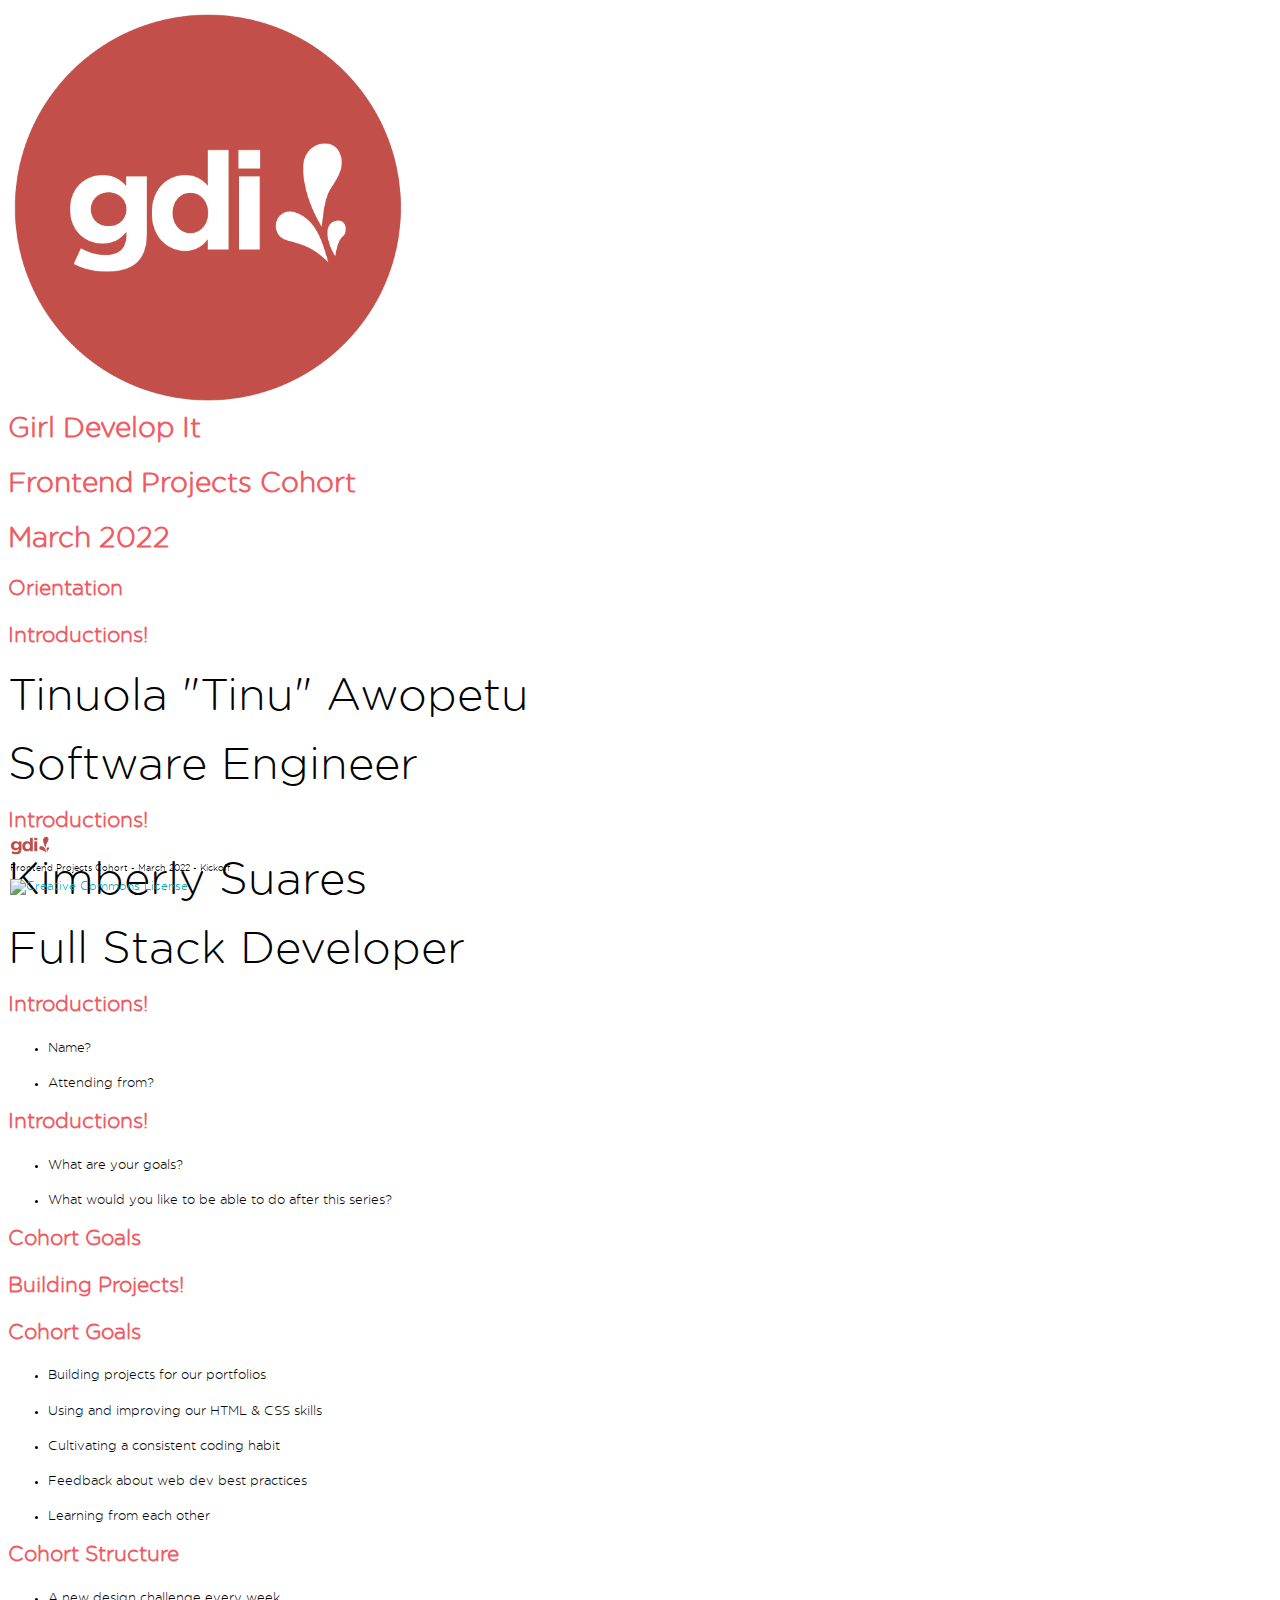
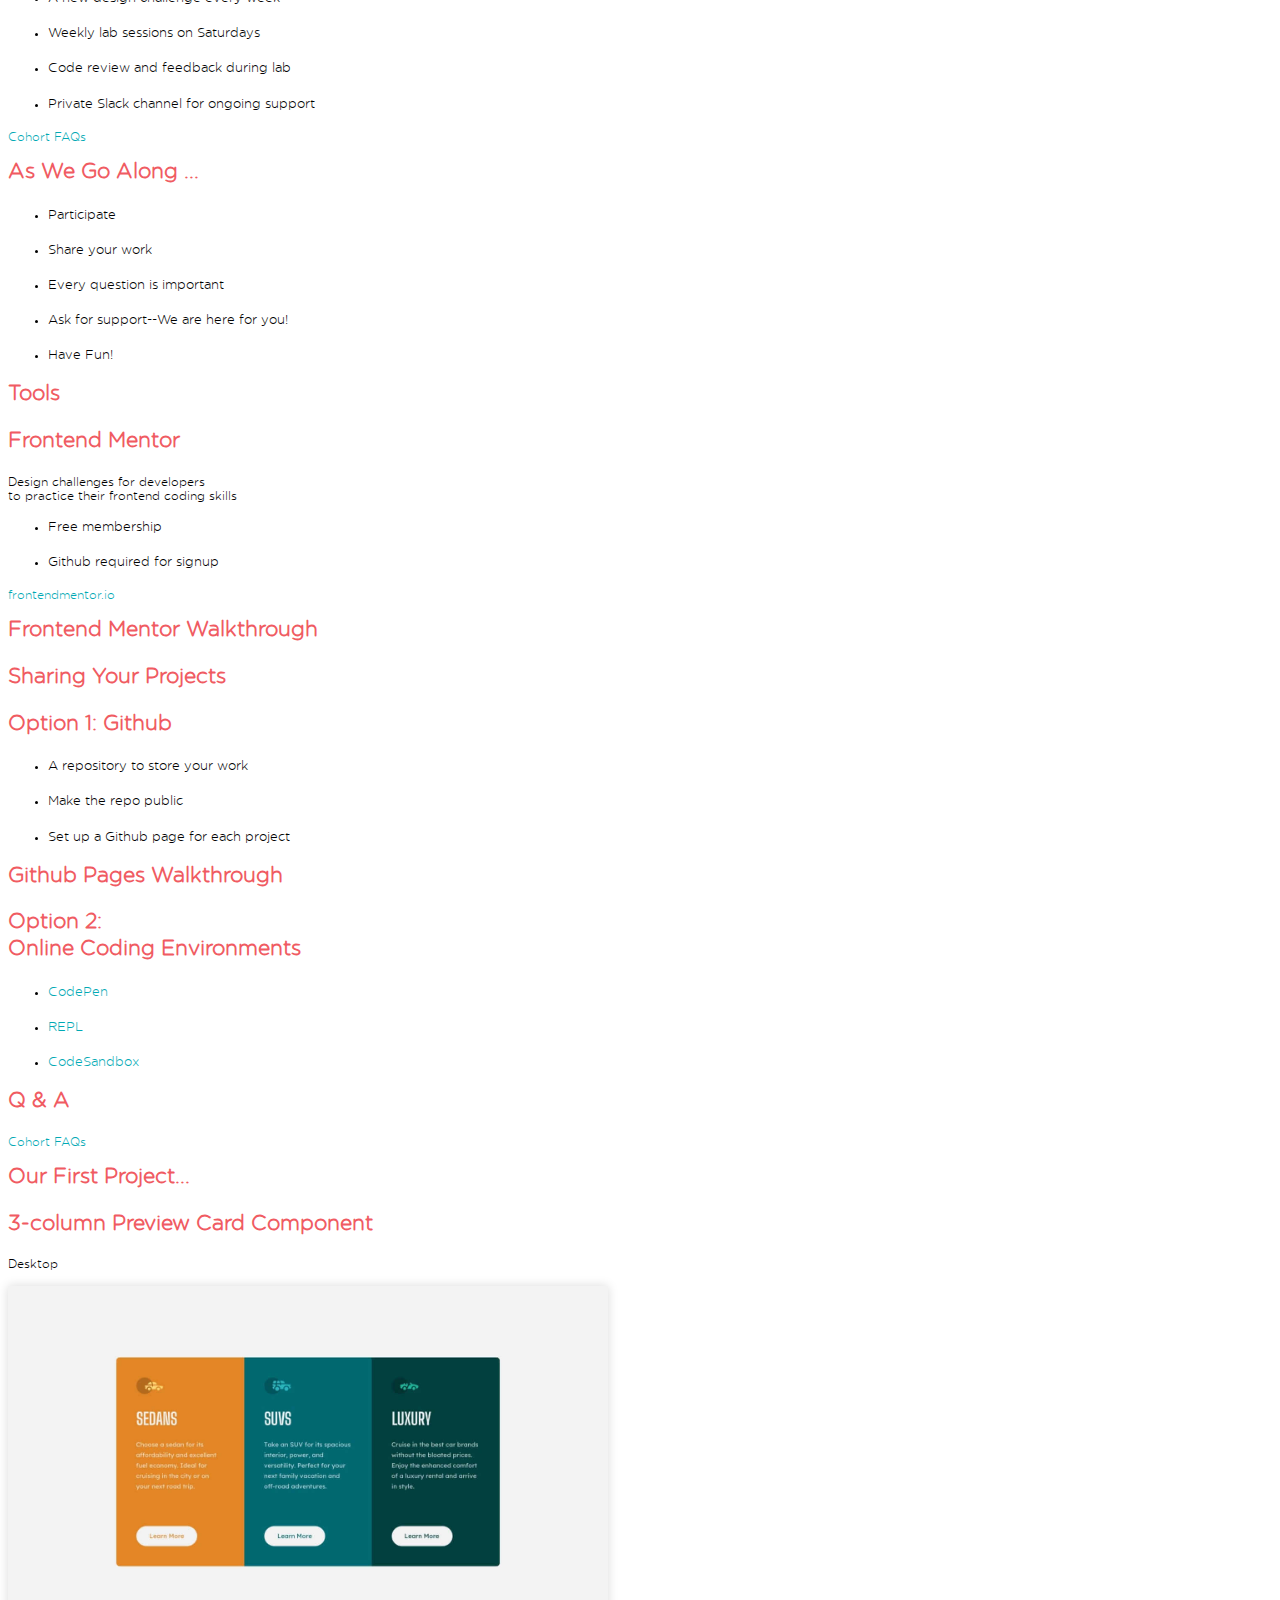
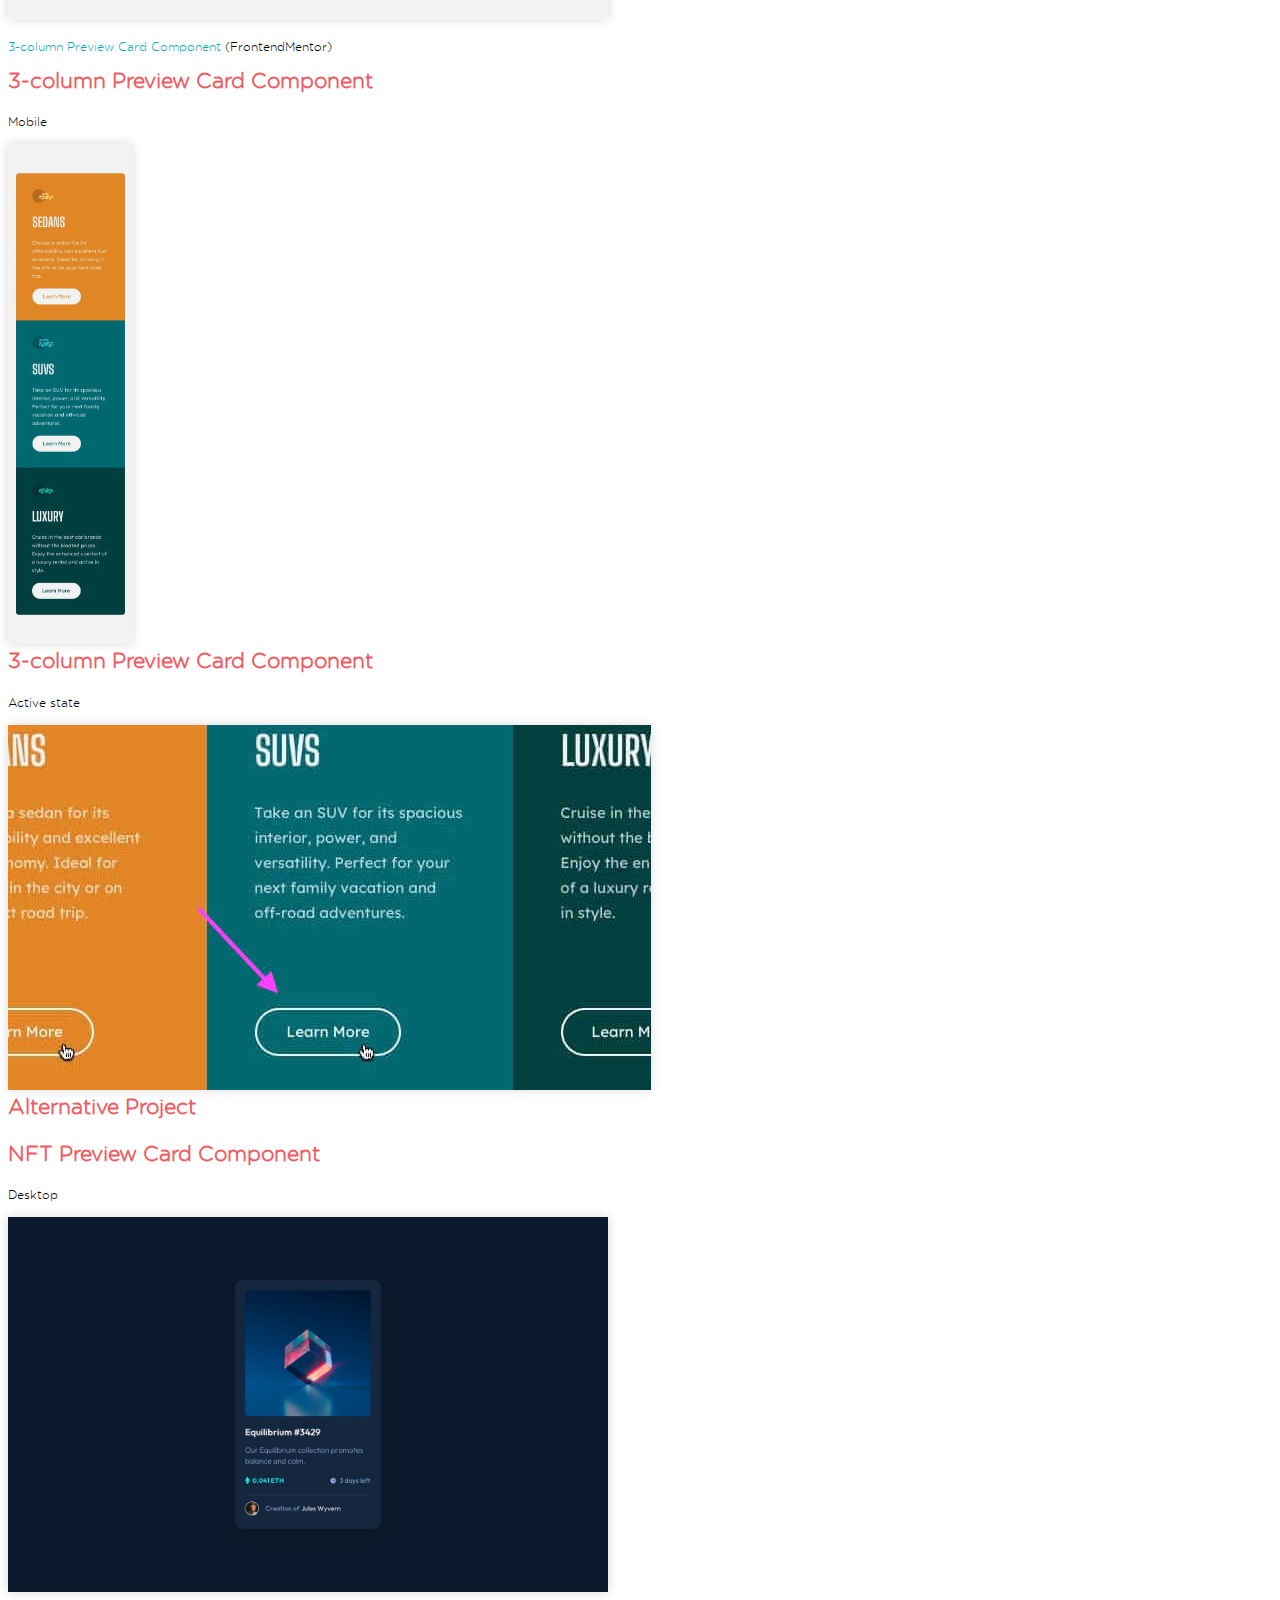
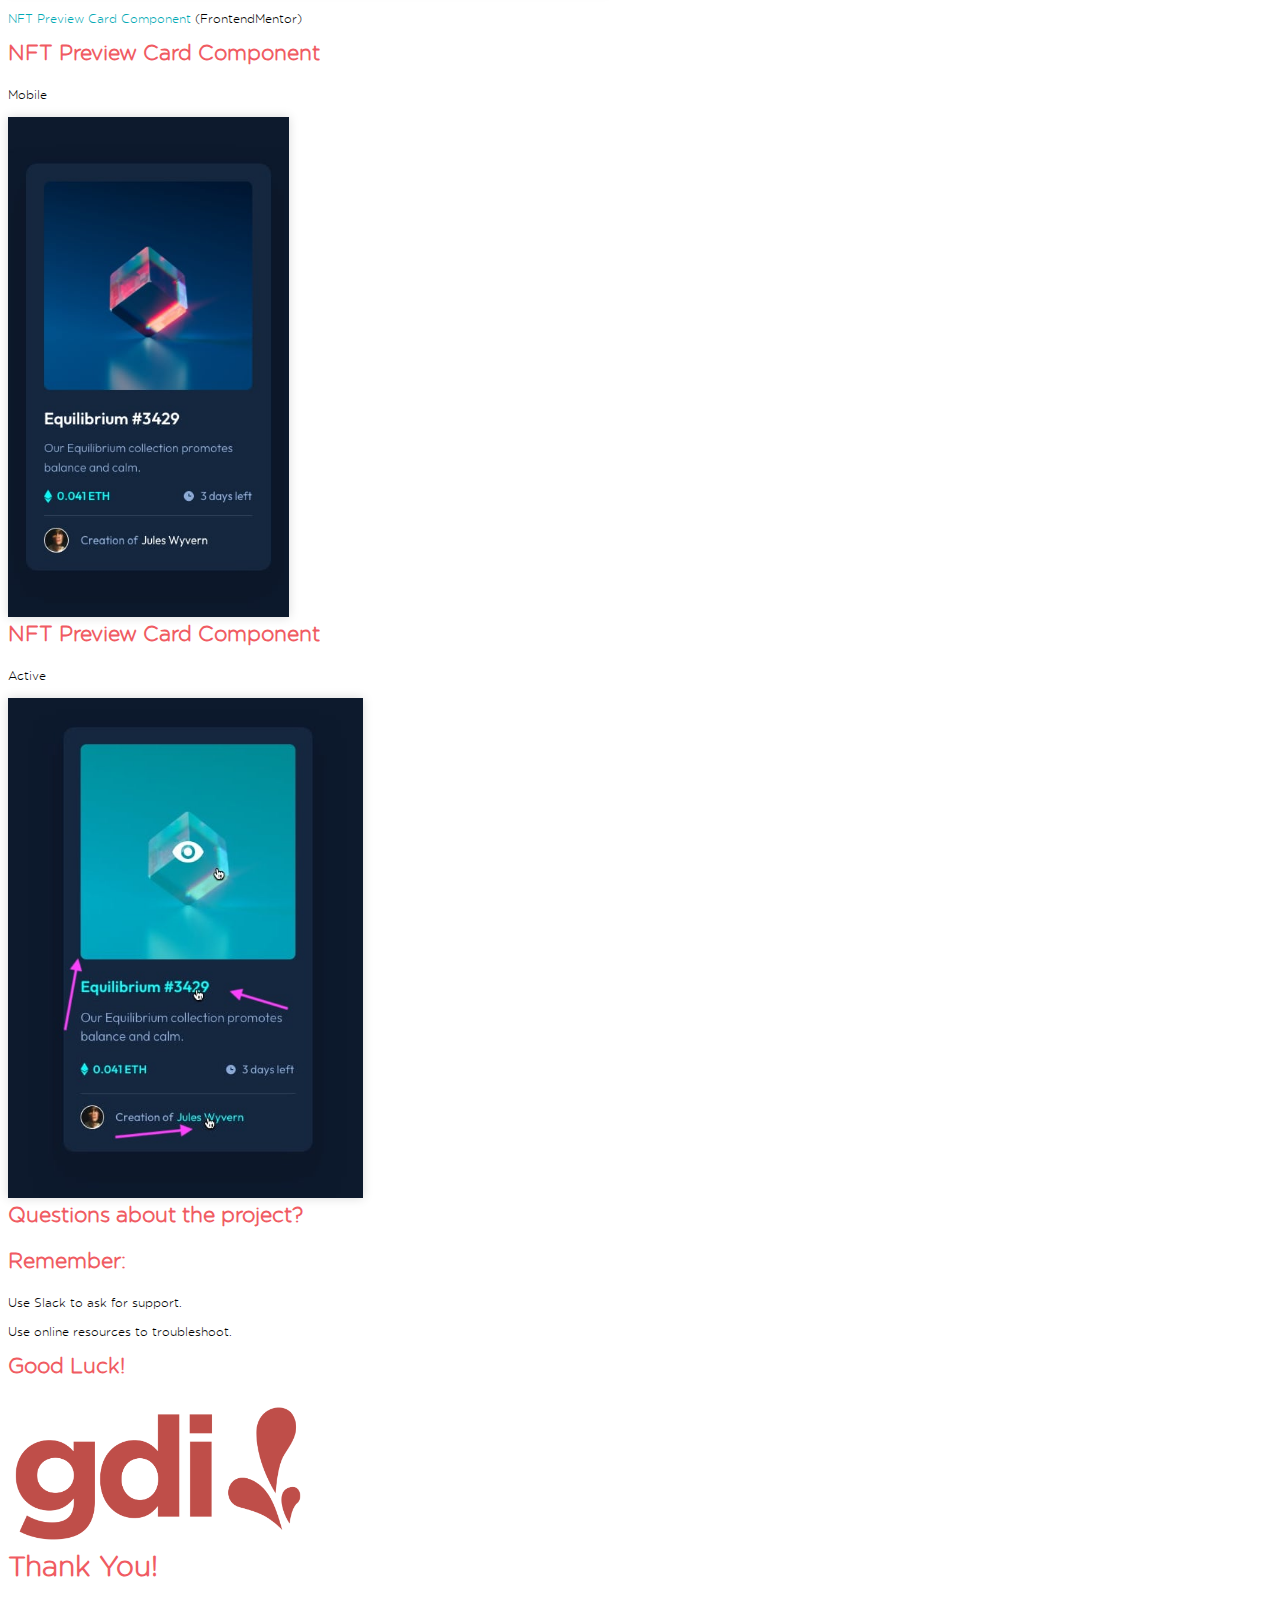
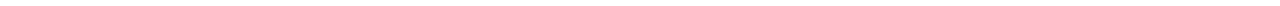
==== cohort02_2023-01/index.html @ bb8d2628 "Updates folder index files and folder naming" ====
<!doctype html>
<html>

<head>
  <meta charset="utf-8">
  <meta name="viewport" content="width=device-width, initial-scale=1.0, maximum-scale=1.0, user-scalable=no">
  <meta name="description" content="Girl Develop It - Frontend Projects Cohort Series">
  <meta name="author" content="Girl Develop It">
  <meta name="apple-mobile-web-app-capable" content="yes" />
  <meta name="apple-mobile-web-app-status-bar-style" content="black-translucent" />

  <!-- Update with GDI Course Name -->
  <title>GDI - Frontend Projects Cohort 1 - March 2022</title>

  <link rel="icon" type="image/x-icon" href="./assets/images/favicon.ico" />

  <!-- RevealJS CDN -->
  <link rel="stylesheet" href="https://cdn.jsdelivr.net/npm/reveal.js@4.1.0/dist/reset.css">
  <link rel="stylesheet" href="https://cdn.jsdelivr.net/npm/reveal.js@4.1.0/dist/reveal.css">
  <link rel="stylesheet" href="https://cdn.jsdelivr.net/npm/reveal.js@4.1.0/dist/theme/simple.css" id="theme">

  <!-- GDI Custom Theme -->
  <link rel="stylesheet" href="./assets/css/gdi-theme.css">

  <!-- Theme used for syntax highlighted code -->
  <link rel="stylesheet" href="https://cdnjs.cloudflare.com/ajax/libs/highlight.js/11.1.0/styles/monokai.min.css">
  <style>
    p.gdi-p {
      font-size: 32px;
      line-height: 1.5;
    }
  </style>
</head>

<body>
  <div class="reveal">
    <!-- Start of Slides container -- Any section element in this container is displayed as a slide -->
    <div class="slides">

      <!-- Opening Slide -->
      <section>
        <img src="./assets/images/gdi-logos/GDI-Circle-Logo_Peach.png" alt="GDI Logo" width="400px" class="noborder" />
        <br>
        <h2 style="font-weight: bolder;">Girl Develop It</h2>
      </section>

      <!-- Course Title -->
      <section>
        <h2>Frontend Projects Cohort</h2>
        <h2>March 2022</h2>
      </section>

      <section>
        <h3>Orientation</h3>
      </section>

      <!-- Instructor Intro -->
      <section>
        <h3>Introductions!</h3>
        <p style="font-size: 45px;">Tinuola "Tinu" Awopetu</p>
        <p style="font-size: 45px;">Software Engineer</p>
      </section>

      <section>
        <h3>Introductions!</h3>
        <p style="font-size: 45px;">Kimberly Suares</p>
        <p style="font-size: 45px;">Full Stack Developer</p>
      </section>

      <!-- Student Intros -->
      <section>
        <h3>Introductions!</h3>
        <ul>
          <li>Name?</li>
          <li>Attending from?</li>
        </ul>
      </section>

      <!-- Student Goals -->
      <section>
        <h3>Introductions!</h3>
        <ul>
          <li>What are your goals?</li>
          <li>What would you like to be able to do after this series?</li>
        </ul>
      </section>

      <!-- Cohort Goals -->
      <section>
        <h3>Cohort Goals</h3>
      </section>

      <section>
        <h3>Building Projects!</h3>
      </section>

      <section>
        <h3>Cohort Goals</h3>
        <ul>
          <li>Building projects for our portfolios</li>
          <li>Using and improving our HTML & CSS skills</li>
          <li>Cultivating a consistent coding habit</li>
          <li>Feedback about web dev best practices</li>
          <li>Learning from each other</li>
        </ul>
      </section>

      <!-- Cohort structure -->
      <section>
        <h3>Cohort Structure</h3>
        <ul>
          <li>A new design challenge every week</li>
          <li>Weekly lab sessions on Saturdays</li>
          <li>Code review and feedback during lab</li>
          <li>Private Slack channel for ongoing support</li>
        </ul>
        <p><a href="https://docs.google.com/document/d/1LED8hKez0gBukB5Dw1C0oKkrjLxn9PTApgfxYg7MMd4/edit" target="_blank"> Cohort FAQs</a></p>
      </section>

      <section>
        <h3>As We Go Along ... </h3>
        <ul>
          <li>Participate</li>
          <li>Share your work</li>
          <li>Every question is important</li>
          <li>Ask for support--We are here for you!</li>
          <li>Have Fun!</li>
        </ul>
      </section>

      <!-- Tools -->
      <section>
        <h3>Tools</h3>
      </section>

      <!-- Frontend Mentor -->
      <section>
        <h3>Frontend Mentor</h3>
        <p>Design challenges for developers <br>to practice their frontend coding skills</p>
        <ul>
          <li>Free membership</li>
          <li>Github required for signup</li>
        </ul>
        <p><a href="https://www.frontendmentor.io/home" target="_blank">frontendmentor.io</a></p>
      </section>

      <section>
        <h3>Frontend Mentor Walkthrough</h3>
      </section>

      <!-- Code reviews -->
      <section>
        <h3>Sharing Your Projects</h3>
      </section>

      <!-- Github -->
      <section>
        <h3>Option 1: Github</h3>
        <ul>
          <li>A repository to store your work</li>
          <li>Make the repo public</li>
          <li>Set up a Github page for each project</li>
        </ul>
      </section>

      <section>
        <h3>Github Pages Walkthrough</h3>
      </section>

      <!-- Online coding env -->
      <section>
        <h3>Option 2: <br>Online Coding Environments</h3>
        <ul>
          <li><a href="https://codepen.io/" target="_blank">CodePen</a></li>
          <li><a href="https://repl.it/~" target="_blank">REPL</a></li>
          <li><a href="https://codesandbox.io/" target="_blank">CodeSandbox</a></li>
        </ul>
      </section>

      <!-- Q & G -->
      <section>
        <h3>Q & A</h3>
        <p><a href="https://docs.google.com/document/d/1LED8hKez0gBukB5Dw1C0oKkrjLxn9PTApgfxYg7MMd4/edit" target="_blank"> Cohort FAQs</a></p>
      </section>

      <!-- First project -->
      <section>
        <h3>Our First Project...</h3>
      </section>

      <section>
        <h3>3-column Preview Card Component</h3>
        <p>Desktop</p>
        <img src="./assets/images/3col-desktop-design.jpg" width="600px" alt="">
        <p><a href="https://www.frontendmentor.io/challenges/3column-preview-card-component-pH92eAR2-" target="_blank">3-column Preview Card Component</a> (FrontendMentor)</p>
      </section>

      <section>
        <h3>3-column Preview Card Component</h3>
        <p>Mobile</p>
        <img src="./assets/images/3col-mobile-design.jpg" alt="">
      </section>

      <section>
        <h3>3-column Preview Card Component</h3>
        <p>Active state</p>
        <img src="./assets/images/3col-active-states.jpg" alt="">
      </section>

      <section>
        <h3>Alternative Project</h3>
      </section>

      <section>
        <h3>NFT Preview Card Component</h3>
        <p>Desktop</p>
        <img src="./assets/images/nft-desktop-design.jpg" width="600px" alt="">
        <p><a href="https://www.frontendmentor.io/challenges/nft-preview-card-component-SbdUL_w0U" target="_blank">NFT Preview Card Component</a> (FrontendMentor)</p>
      </section>

      <section>
        <h3>NFT Preview Card Component</h3>
        <p>Mobile</p>
        <img src="./assets/images/nft-mobile-design.jpg" alt="">
      </section>

      <section>
        <h3>NFT Preview Card Component</h3>
        <p>Active</p>
        <img src="./assets/images/nft-active-states.jpg" alt="">
      </section>

      <section>
        <h3>Questions about the project?</h3>
      </section>

      <section>
        <h3>Remember:</h3>
        <p>Use Slack to ask for support.</p>
        <p>Use online resources to troubleshoot.</p>
      </section>

      <section>
        <h3>Good Luck!</h3>
      </section>

      <!-- Thank You -->
      <section>
        <img src="./assets/images/gdi-logos/GDI-Logo_Peach.png" alt="GDI Logo" width="300px" class="noborder" />
        <br>
        <h2>Thank You!</h2>
      </section>

    </div> <!-- End of Slides container -->

    <footer>
      <!-- Update with Course Name -->
      <div class="copyright">
        <img src="./assets/images/gdi-logos/GDI-Logo_Peach.png" alt="GDI Logo" width="40px" class="noborder" />
        <p>Frontend Projects Cohort - March 2022 - Kickoff</p>
        <a rel="license" href="http://creativecommons.org/licenses/by-nc/3.0/deed.en_US"><img
            alt="Creative Commons License" style="border-width:0"
            src="http://i.creativecommons.org/l/by-nc/3.0/80x15.png" /></a>
      </div>
    </footer>
  </div> <!-- End of Reveal wrapper -->

  <!-- REVEAL.JS Script Files - Do Not Edit -->
  <script src="https://cdn.jsdelivr.net/npm/reveal.js@4.1.0/dist/reveal.js"></script>
  <script src="https://cdn.jsdelivr.net/npm/reveal.js@4.1.0/plugin/highlight/highlight.js"></script>
  <script src="https://cdn.jsdelivr.net/npm/highlightjs-badge@0.1.9/highlightjs-badge.min.js"></script>
  <script src="https://cdnjs.cloudflare.com/ajax/libs/jsPlumb/2.15.5/js/jsplumb.min.js"></script>
  <script>
    const srcUrlPrefix = "https://cdn.jsdelivr.net/npm/reveal.js@4.1.0/";
    Reveal.initialize({
      hash: true,
      center: true,
      slideNumber: true,
      showNotes: false,
      margin: 0.1,
      preloadIframes: true,
      plugins: [RevealHighlight],
      pdfSeparateFragments: true
    });

    // add HighlightJS-badge (options are optional)
    var options = {
      copyIconContent: "📄",
      checkIconContent: "✅"
    };
    window.highlightJsBadge(options);

    if (window.location.search == "?print-pdf") {
      var uncounted = document.querySelectorAll("[data-visibility='uncounted']");
      uncounted.forEach(node => {
        node.parentNode.classList.add("no-print")
      })
    }
  </script>
</body>
</html>
---- cohort02_2023-01/assets/css/gdi-theme.css ----
@font-face {
	font-family: Gotham-Round;
	src: local('Gotham-Round'),
		url(../fonts/gothamrnd-light-webfont.ttf) format('truetype');
	font-weight: 400;
	font-style: normal;
}

.reveal,
body {
	font-family: Gotham-Round, sans-serif;
}

.reveal h1,
.reveal h2,
.reveal h3,
.reveal h4,
.reveal h5,
.reveal h6 {
	font-family: Gotham-Round, sans-serif;
	margin: 0 0 20px;
	color: #f05b62;
	line-height: 1.25em;
	text-transform: none;
}

.reveal h1 {
	font-size: 2.33331em;
}
.reveal h2 {
	font-size: 1.73332em;
}
.reveal h3 {
	font-size: 1.33332em;
}
.reveal h4 {
	font-size: 0.99999em;
}
.reveal h5 {
	font-size: 0.66666em;
}
.reveal h6 {
	font-size: 0.33333em;
}
.reveal p,
.reveal table {
	font-size: 0.75em;
}
.reveal p {
	margin: 15px 0;
}

::-moz-selection {
	color: #fff;
	background: #ff5e99;
	text-shadow: none;
}

::selection {
	color: #fff;
	background: #ff5e99;
	text-shadow: none;
}

.reveal a:not(.image) {
	color: #01a9b4;
	text-decoration: none;
	transition: color 0.15s ease;
}

.reveal a:not(.image):hover {
	color: #f9b8bb;
	text-shadow: none;
	border: none;
}

.reveal .roll span:after {
	color: #fff;
	background: #01a9b4;
}

.reveal section img {
	box-shadow: 0 0 10px rgba(0, 0, 0, 0.15);
	transition: all 0.2s linear;
	max-height: 500px;
	max-width: 80%;
}

.reveal a:hover img {
	background: hsla(0, 0%, 100%, 0.2);
	border-color: #01a9b4;
	box-shadow: 0 0 20px rgba(0, 0, 0, 0.55);
}

.reveal section img.noborder {
	border-width: 0;
	box-shadow: none;
}

.reveal .controls {
	color: #01a9b4;
}

.reveal .progress span {
	background: #01a9b4;
	transition: width 0.8s cubic-bezier(0.26, 0.86, 0.44, 0.985);
}

.flex {
	display: flex;
	justify-content: space-around;
	flex-wrap: wrap;
}
.flex .cta {
	width: 40%;
	margin: 10px 0;
}
.reveal .cta {
	display: inline-block;
	padding: 20px;
	color: #d8ae64;
	border-radius: 6px;
	background-color: #01a9b4;
	text-transform: uppercase;
	font-size: 0.6em;
	letter-spacing: 1px;
	font-weight: bold;
}

.reveal .cta:not(.image) {
	color: #fff;
	transition: background-color 1s ease;
}

.reveal .cta:not(.image):hover {
	background-color: #2a4758;
	color: #fff;
}

.reveal .cta.inactive {
	background: #333;
}
.reveal .inactive {
	pointer-events: none;
}

.reveal footer {
	position: fixed;
	width: 100%;
	bottom: 0;
	left: 0;
}

.reveal footer .copyright {
	font-size: 0.75rem;
	padding: 0 10px;
}

.reveal footer .copyright img,
.reveal footer .copyright a img {
	margin: 5px 0;
}

.reveal footer .copyright p {
	margin: 0;
}

.reveal pre {
	font-size: 0.5em;
	margin: 15px auto;
	line-height: 1em;
}

.reveal small {
	font-size: 0.5em;
}

.reveal .slide-number {
	background-color: rgba(0, 0, 0, 0.2);
}

ol,
ul {
	font-size: 0.8em;
	line-height: 1.75;
}

li {
  line-height: 1.5;
  margin-bottom: 1rem;
}

.left-align {
	text-align: left;
}

.flex-container {
	display: flex;
	justify-content: space-between;
}

.flex-item {
	flex-basis: 48%;
}

.reveal section > .flex-container img {
	max-width: 100%;
}

.flex-item img {
	margin: 0;
}
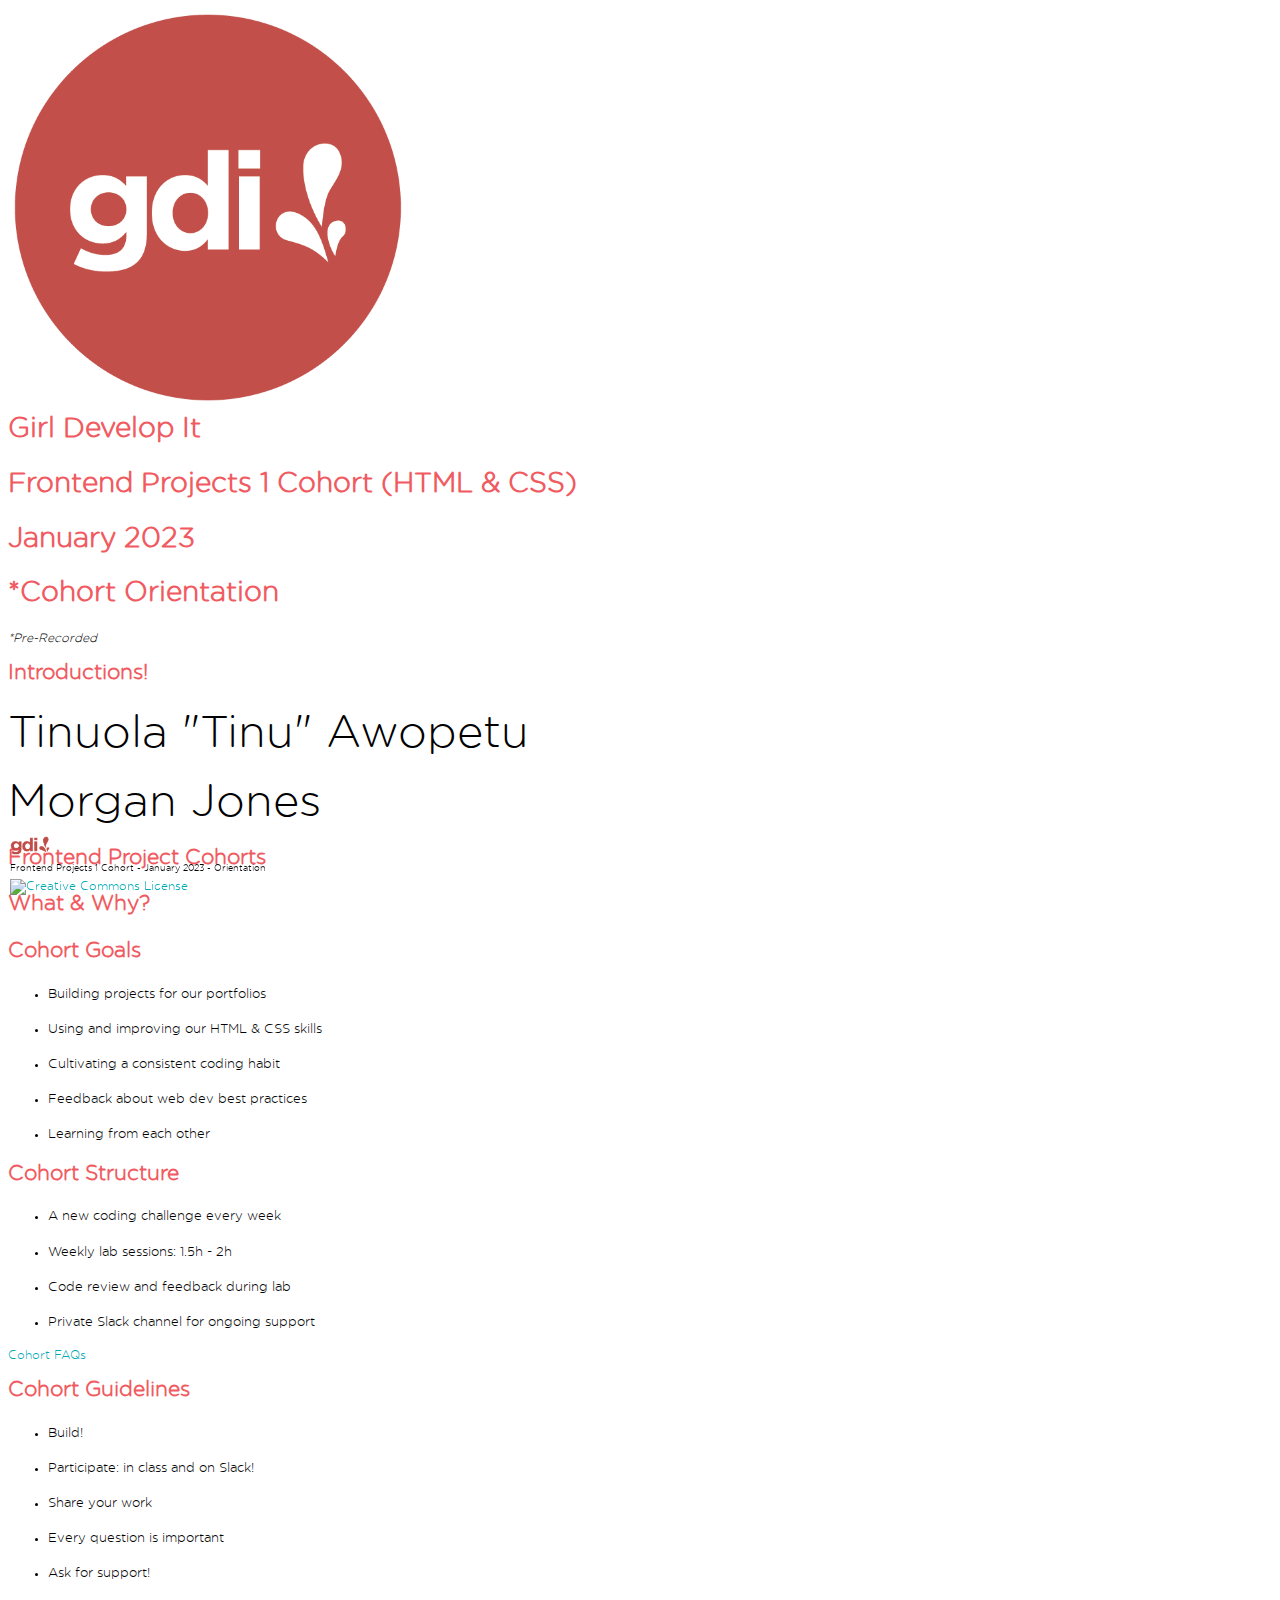
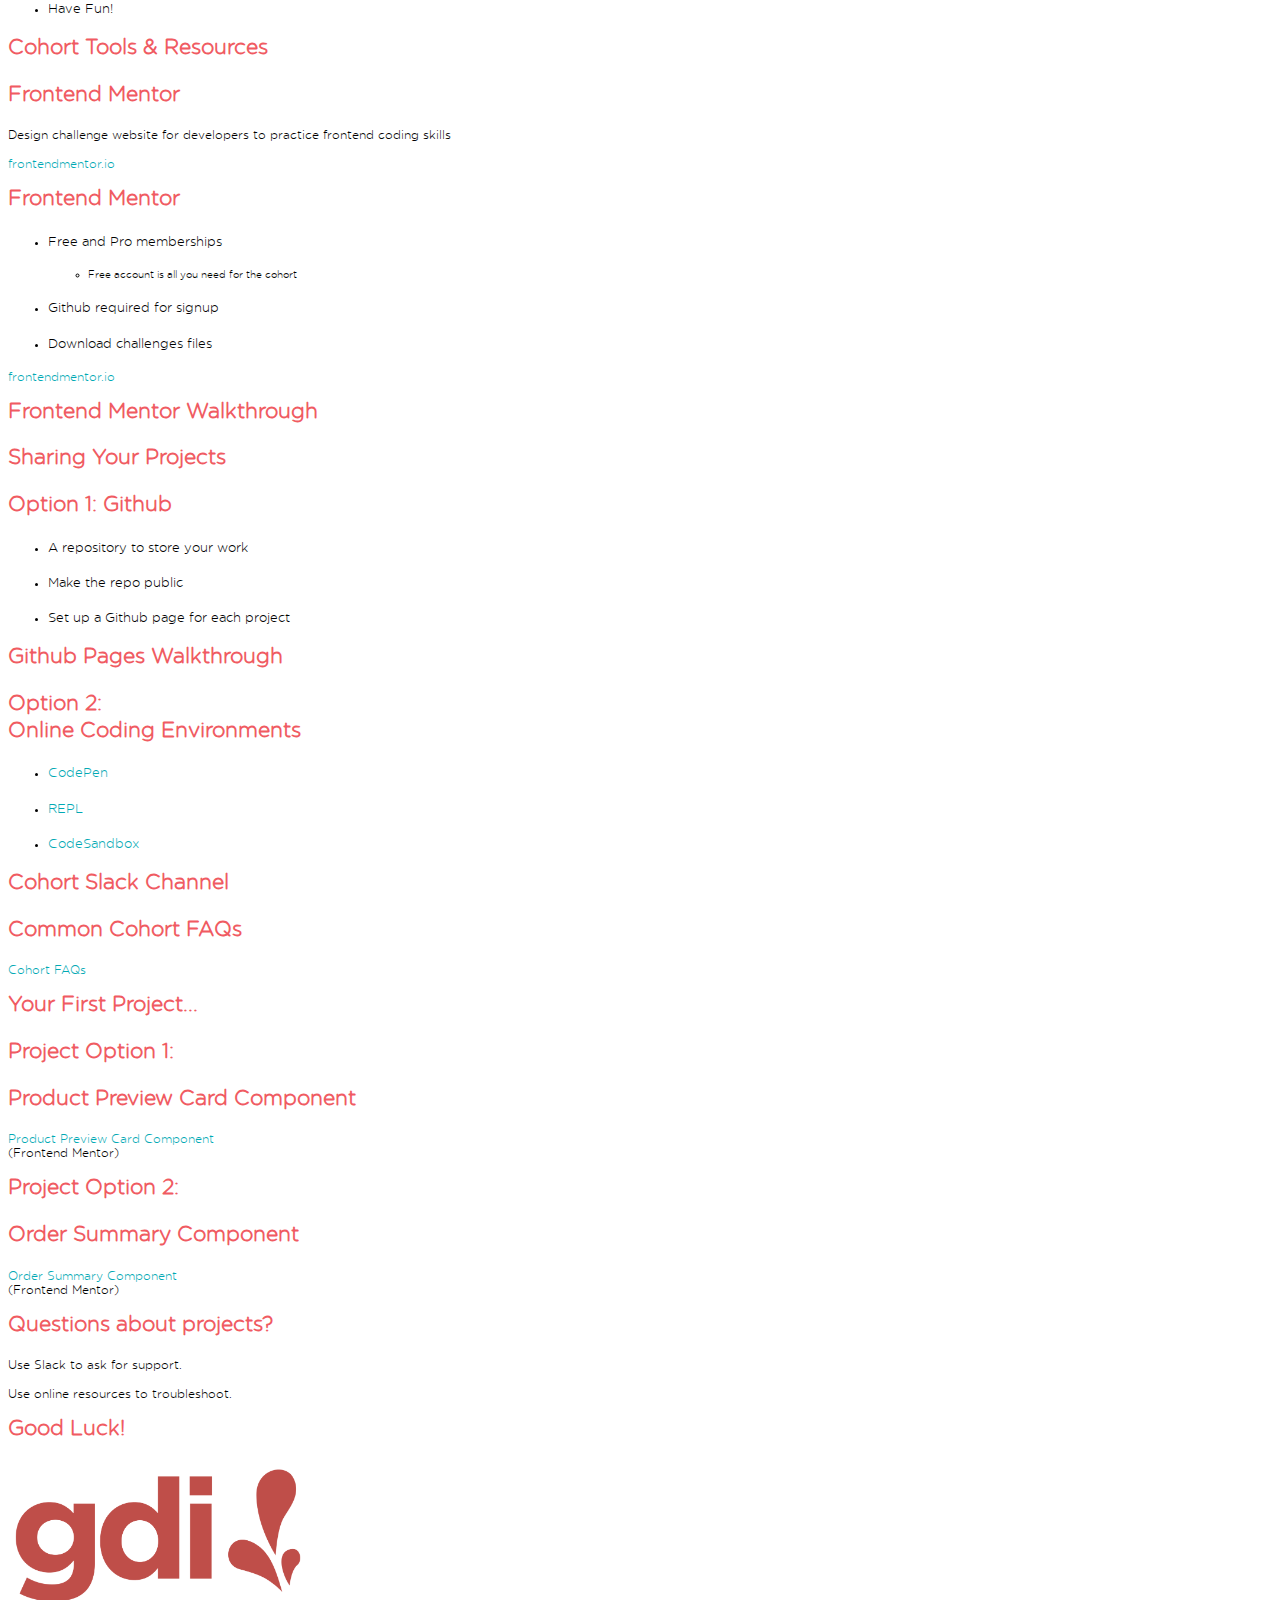
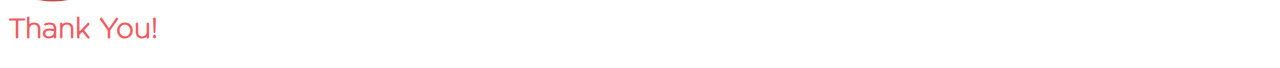
==== commit e11d18b9: "Creates content for cohort02 slides" ====
--- a/cohort02_2023-01/index.html
+++ b/cohort02_2023-01/index.html
@@ -10,7 +10,7 @@
   <meta name="apple-mobile-web-app-status-bar-style" content="black-translucent" />
 
   <!-- Update with GDI Course Name -->
-  <title>GDI - Frontend Projects Cohort 1 - March 2022</title>
+  <title>GDI - Frontend Projects Cohort 1 - January 2023</title>
 
   <link rel="icon" type="image/x-icon" href="./assets/images/favicon.ico" />
 
@@ -24,12 +24,6 @@
 
   <!-- Theme used for syntax highlighted code -->
   <link rel="stylesheet" href="https://cdnjs.cloudflare.com/ajax/libs/highlight.js/11.1.0/styles/monokai.min.css">
-  <style>
-    p.gdi-p {
-      font-size: 32px;
-      line-height: 1.5;
-    }
-  </style>
 </head>
 
 <body>
@@ -46,54 +40,28 @@
 
       <!-- Course Title -->
       <section>
-        <h2>Frontend Projects Cohort</h2>
-        <h2>March 2022</h2>
-      </section>
-
-      <section>
-        <h3>Orientation</h3>
+        <h2>Frontend Projects 1 Cohort (HTML & CSS)</h2>
+        <h2>January 2023</h2>
+      </section>
+
+      <section>
+        <h2>*Cohort Orientation</h2>
+        <p style="font-style: italic">*Pre-Recorded</p>
       </section>
 
       <!-- Instructor Intro -->
       <section>
         <h3>Introductions!</h3>
         <p style="font-size: 45px;">Tinuola "Tinu" Awopetu</p>
-        <p style="font-size: 45px;">Software Engineer</p>
-      </section>
-
-      <section>
-        <h3>Introductions!</h3>
-        <p style="font-size: 45px;">Kimberly Suares</p>
-        <p style="font-size: 45px;">Full Stack Developer</p>
-      </section>
-
-      <!-- Student Intros -->
-      <section>
-        <h3>Introductions!</h3>
-        <ul>
-          <li>Name?</li>
-          <li>Attending from?</li>
-        </ul>
-      </section>
-
-      <!-- Student Goals -->
-      <section>
-        <h3>Introductions!</h3>
-        <ul>
-          <li>What are your goals?</li>
-          <li>What would you like to be able to do after this series?</li>
-        </ul>
-      </section>
-
-      <!-- Cohort Goals -->
-      <section>
-        <h3>Cohort Goals</h3>
-      </section>
-
-      <section>
-        <h3>Building Projects!</h3>
-      </section>
-
+        <p style="font-size: 45px;">Morgan Jones</p>
+      </section>
+
+      <section>
+        <h3>Frontend Project Cohorts</h3>
+        <h3>What & Why?</h3>
+      </section>
+
+      <!-- Cohort Intro -->
       <section>
         <h3>Cohort Goals</h3>
         <ul>
@@ -109,8 +77,8 @@
       <section>
         <h3>Cohort Structure</h3>
         <ul>
-          <li>A new design challenge every week</li>
-          <li>Weekly lab sessions on Saturdays</li>
+          <li>A new coding challenge every week</li>
+          <li>Weekly lab sessions: 1.5h - 2h</li>
           <li>Code review and feedback during lab</li>
           <li>Private Slack channel for ongoing support</li>
         </ul>
@@ -118,28 +86,38 @@
       </section>
 
       <section>
-        <h3>As We Go Along ... </h3>
-        <ul>
-          <li>Participate</li>
+        <h3>Cohort Guidelines</h3>
+        <ul>
+          <li>Build!</li>
+          <li>Participate: in class and on Slack!</li>
           <li>Share your work</li>
           <li>Every question is important</li>
-          <li>Ask for support--We are here for you!</li>
+          <li>Ask for support!</li>
           <li>Have Fun!</li>
         </ul>
       </section>
 
       <!-- Tools -->
       <section>
-        <h3>Tools</h3>
+        <h3>Cohort Tools & Resources</h3>
       </section>
 
       <!-- Frontend Mentor -->
       <section>
         <h3>Frontend Mentor</h3>
-        <p>Design challenges for developers <br>to practice their frontend coding skills</p>
-        <ul>
-          <li>Free membership</li>
+        <p>Design challenge website for developers to practice frontend coding skills</p>
+        <p><a href="https://www.frontendmentor.io/home" target="_blank">frontendmentor.io</a></p>
+      </section>
+
+      <section>
+        <h3>Frontend Mentor</h3>
+        <ul>
+          <li>Free and Pro memberships</li>
+          <ul>
+            <li>Free account is all you need for the cohort</li>
+          </ul>
           <li>Github required for signup</li>
+          <li>Download challenges files</li>
         </ul>
         <p><a href="https://www.frontendmentor.io/home" target="_blank">frontendmentor.io</a></p>
       </section>
@@ -177,65 +155,40 @@
         </ul>
       </section>
 
-      <!-- Q & G -->
-      <section>
-        <h3>Q & A</h3>
+      <!-- Cohort Slack -->
+      <section>
+        <h3>Cohort Slack Channel</h3>
+      </section>
+
+      <!-- Q & A -->
+      <section>
+        <h3>Common Cohort FAQs</h3>
         <p><a href="https://docs.google.com/document/d/1LED8hKez0gBukB5Dw1C0oKkrjLxn9PTApgfxYg7MMd4/edit" target="_blank"> Cohort FAQs</a></p>
       </section>
 
       <!-- First project -->
       <section>
-        <h3>Our First Project...</h3>
-      </section>
-
-      <section>
-        <h3>3-column Preview Card Component</h3>
-        <p>Desktop</p>
-        <img src="./assets/images/3col-desktop-design.jpg" width="600px" alt="">
-        <p><a href="https://www.frontendmentor.io/challenges/3column-preview-card-component-pH92eAR2-" target="_blank">3-column Preview Card Component</a> (FrontendMentor)</p>
-      </section>
-
-      <section>
-        <h3>3-column Preview Card Component</h3>
-        <p>Mobile</p>
-        <img src="./assets/images/3col-mobile-design.jpg" alt="">
-      </section>
-
-      <section>
-        <h3>3-column Preview Card Component</h3>
-        <p>Active state</p>
-        <img src="./assets/images/3col-active-states.jpg" alt="">
-      </section>
-
-      <section>
-        <h3>Alternative Project</h3>
-      </section>
-
-      <section>
-        <h3>NFT Preview Card Component</h3>
-        <p>Desktop</p>
-        <img src="./assets/images/nft-desktop-design.jpg" width="600px" alt="">
-        <p><a href="https://www.frontendmentor.io/challenges/nft-preview-card-component-SbdUL_w0U" target="_blank">NFT Preview Card Component</a> (FrontendMentor)</p>
-      </section>
-
-      <section>
-        <h3>NFT Preview Card Component</h3>
-        <p>Mobile</p>
-        <img src="./assets/images/nft-mobile-design.jpg" alt="">
-      </section>
-
-      <section>
-        <h3>NFT Preview Card Component</h3>
-        <p>Active</p>
-        <img src="./assets/images/nft-active-states.jpg" alt="">
-      </section>
-
-      <section>
-        <h3>Questions about the project?</h3>
-      </section>
-
-      <section>
-        <h3>Remember:</h3>
+        <h3>Your First Project...</h3>
+      </section>
+
+      <section>
+        <h3>Project Option 1:</h3>
+        <h3>Product Preview Card Component</h3>
+        <p><a href="https://www.frontendmentor.io/challenges/product-preview-card-component-GO7UmttRfa" target="_blank">Product Preview Card Component</a> 
+          <br> 
+          (Frontend Mentor)</p>
+      </section>
+
+      <section>
+        <h3>Project Option 2:</h3>
+        <h3>Order Summary Component</h3>
+        <p><a href="https://www.frontendmentor.io/challenges/order-summary-component-QlPmajDUj" target="_blank">Order Summary Component</a> 
+          <br> 
+          (Frontend Mentor)</p>
+      </section>
+
+      <section>
+        <h3>Questions about projects?</h3>
         <p>Use Slack to ask for support.</p>
         <p>Use online resources to troubleshoot.</p>
       </section>
@@ -257,7 +210,7 @@
       <!-- Update with Course Name -->
       <div class="copyright">
         <img src="./assets/images/gdi-logos/GDI-Logo_Peach.png" alt="GDI Logo" width="40px" class="noborder" />
-        <p>Frontend Projects Cohort - March 2022 - Kickoff</p>
+        <p>Frontend Projects 1 Cohort - January 2023 - Orientation</p>
         <a rel="license" href="http://creativecommons.org/licenses/by-nc/3.0/deed.en_US"><img
             alt="Creative Commons License" style="border-width:0"
             src="http://i.creativecommons.org/l/by-nc/3.0/80x15.png" /></a>
--- a/cohort02_2023-01/assets/css/gdi-theme.css
+++ b/cohort02_2023-01/assets/css/gdi-theme.css
@@ -111,10 +111,12 @@
 	justify-content: space-around;
 	flex-wrap: wrap;
 }
+
 .flex .cta {
 	width: 40%;
 	margin: 10px 0;
 }
+
 .reveal .cta {
 	display: inline-block;
 	padding: 20px;
@@ -210,3 +212,8 @@
 .flex-item img {
 	margin: 0;
 }
+
+p.gdi-p {
+  font-size: 32px;
+  line-height: 1.5;
+}